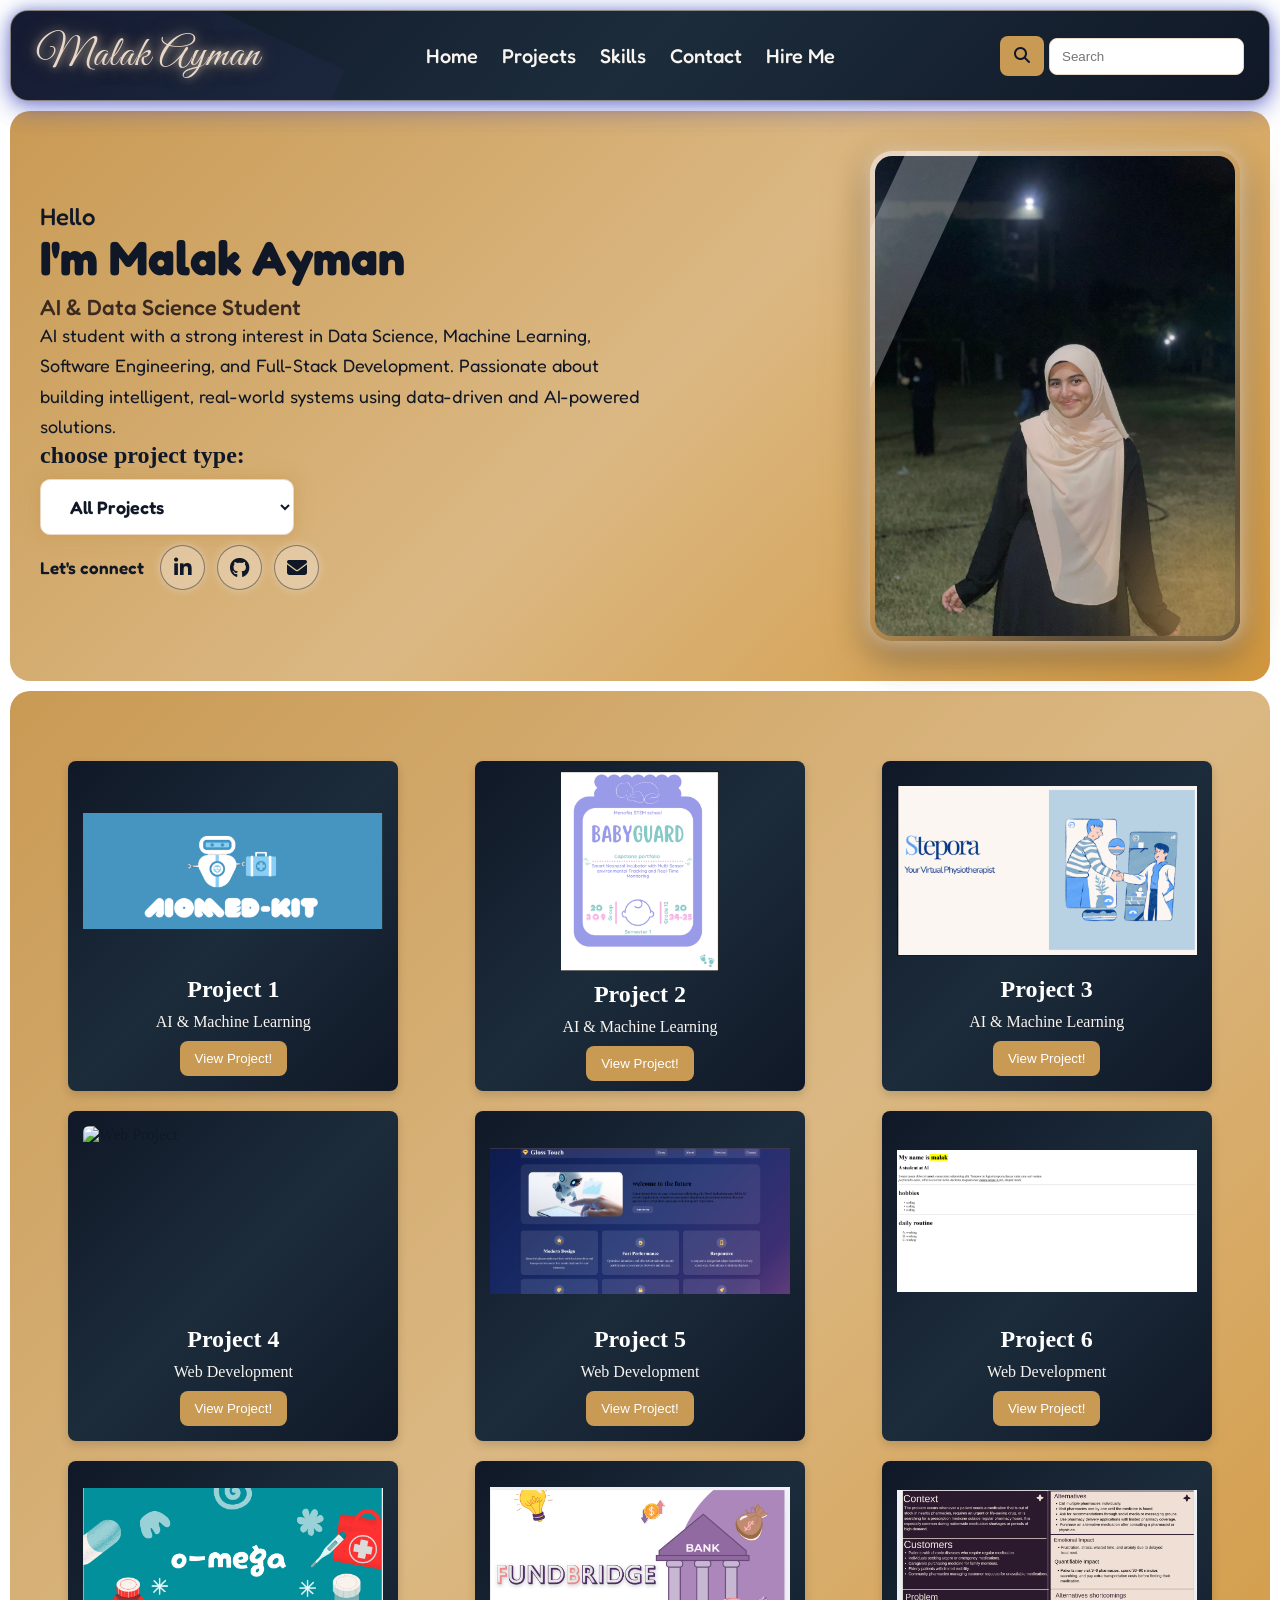
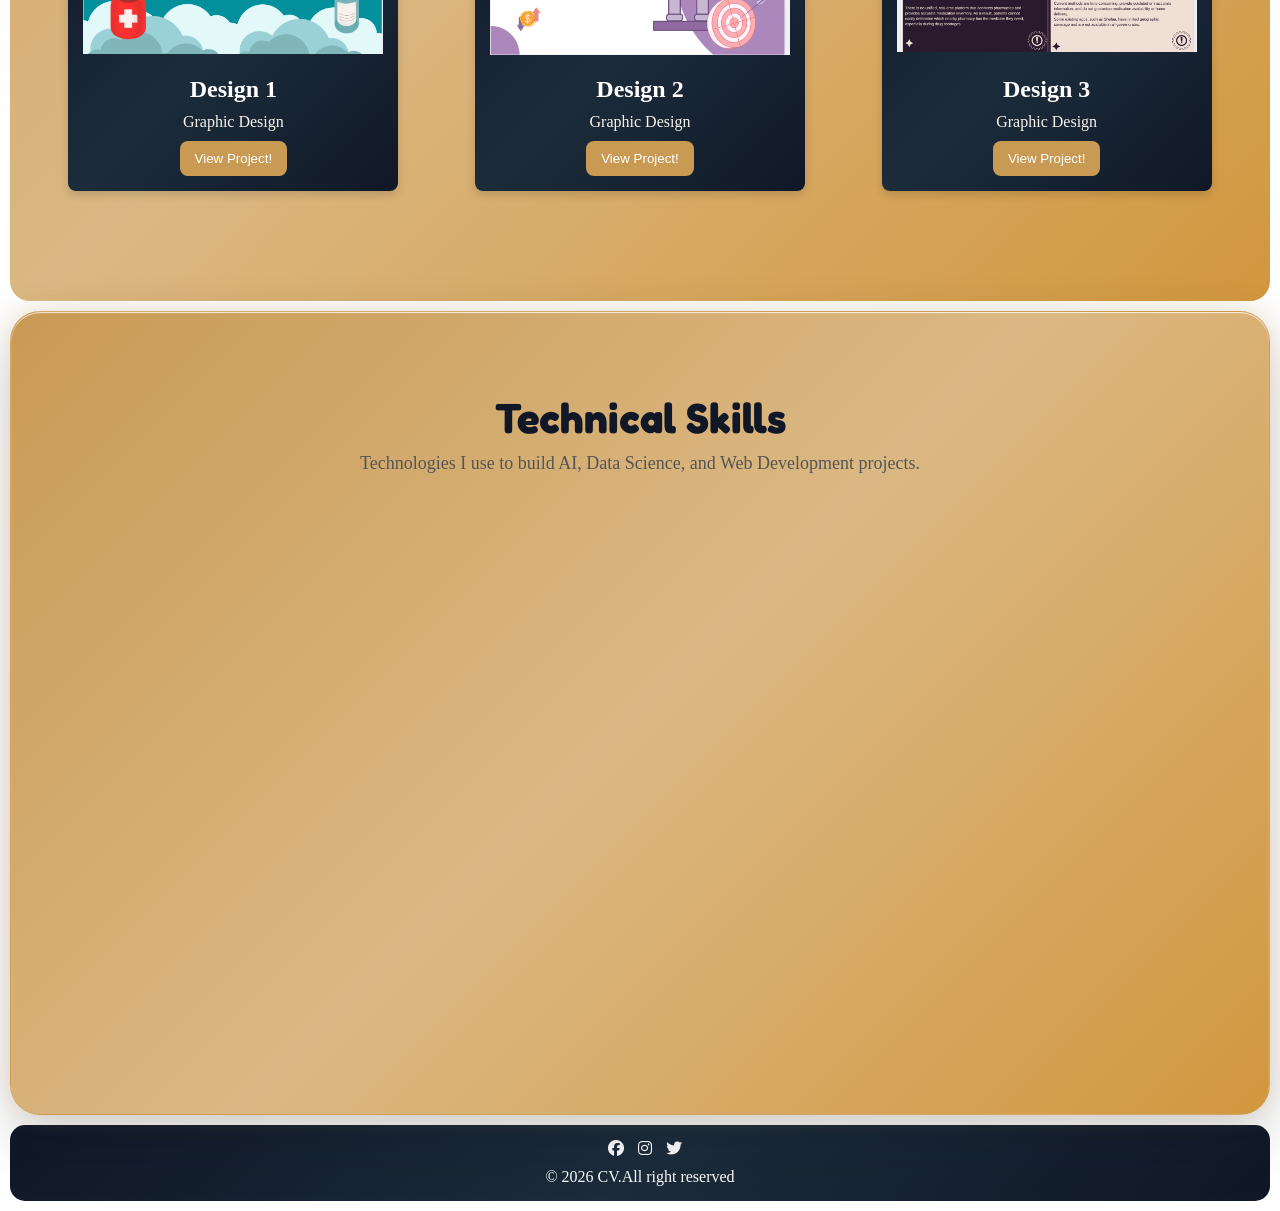
==== HTML.html @ a098d825 "Initial commit" ====
<!DOCTYPE html>
<html lang="en">

<head>

</head>
<link href="https://fonts.googleapis.com/css2?family=Great+Vibes&display=swap" rel="stylesheet">
<link href="https://fonts.googleapis.com/css2?family=Fredoka:wght@400;500;600&display=swap" rel="stylesheet">
<link rel="stylesheet" href="https://cdnjs.cloudflare.com/ajax/libs/font-awesome/6.7.2/css/all.min.css">
<link rel="stylesheet" href="design.css">
<script src="Script.js"></script>

<body>
    <header class="head">
        <h2>Malak Ayman</h2>

        <div class="links">
            <a href="#Home">Home</a>
            <a href="#projects">Projects</a>
            <a href="#skills">Skills</a>
            <a href="#contact">Contact</a>
            <a href="Malak_CV1 final.pdf" download="Malak-Ayman-CV.pdf">Hire Me</a>
        </div>

        <div class="search-box">
            <button>
                <i class="fa-solid fa-magnifying-glass"></i>
            </button>
            <input type="text" placeholder="Search ">
        </div>
    </header>

    <div class="hero" id="Home">
        <div class="hero-content">

            <!-- Left Side -->
            <div class="hero-text">

                <div class="title">
                    <h2>Hello</h2>
                </div>

                <div class="nameing">
                    <h1>I'm Malak Ayman</h1>
                    <h3>AI & Data Science Student</h3>
                </div>

                <div class="paragraph-but">
                    <p>
                        AI student with a strong interest in Data Science,
                        Machine Learning, Software Engineering, and Full-Stack
                        Development. Passionate about building intelligent,
                        real-world systems using data-driven and AI-powered
                        solutions.
                    </p>
                </div>
                <h2>choose project type:</h2>
                <select class="hire-me" id="projects">
                    <option value="all">All Projects</option>
                    <option value="ai">AI & Machine Learning</option>
                    <option value="web">Web Development</option>
                    <option value="data">Graphic Design</option>
                </select>

                <div class="hero-social">
                    <span>Let's connect</span>

                    <div class="social-icons">
                        <a href="https://www.linkedin.com/in/malak-ayman-b896282a2/?locale=en" target="_blank">
                            <i class="fa-brands fa-linkedin-in"></i>
                        </a>

                        <a href="https://github.com/Malakayman07" target="_blank">
                            <i class="fa-brands fa-github"></i>
                        </a>

                        <a href="mailto:malak.ayman9031@gmail.com">
                            <i class="fa-solid fa-envelope"></i>
                        </a>
                    </div>
                </div>

            </div>

            <!-- Right Side -->
            <div class="hero-image">
                <div class="photo-card">
                    <div class="photo-glow"></div>

                    <img src="WhatsApp Image 2024-12-21 at 8.46.09 PM (2).jpeg" alt="Malak Ayman">
                </div>
            </div>

        </div>
    </div>

    <div class="hero">
        <div class="hero-content">

            <div class="projects">

                <!-- ================= AI Projects ================= -->

                <div class="projects-card" data-category="ai">
                    <img src="Screenshot (310).png" alt="AI Project">
                    <h2>Project 1</h2>
                    <p>AI & Machine Learning</p>
                    <a href="https://www.canva.com/design/DAGlU4MeK1M/7GgVCJ5HpR1fGz4sZ2v1OQ/view?utm_content=DAGlU4MeK1M&utm_campaign=designshare&utm_medium=link2&utm_source=uniquetools"
                        target="_blank">
                        <button type="button">View Project!</button>
                    </a>
                </div>

                <div class="projects-card" data-category="ai">
                    <img src="Screenshot (312).png" alt="AI Project">
                    <h2>Project 2</h2>
                    <p>AI & Machine Learning</p>
                    <a href="https://www.canva.com/design/DAGmDqVXeSU/0M6W1y4PWWmtORWj52f5jQ/view?utm_content=DAGmDqVXeSU&utm_campaign=designshare&utm_medium=link2&utm_source=uniquetools"
                        target="_blank">
                        <button type="button">View Project!</button>
                    </a>
                </div>

                <div class="projects-card" data-category="ai">
                    <img src="Screenshot (311).png" alt="AI Project">
                    <h2>Project 3</h2>
                    <p>AI & Machine Learning</p>
                    <a href="https://www.canva.com/design/DAGmDy9wybU/o4Q_I3waVq-ejFqZL7crqQ/view?utm_content=DAGmDy9wybU&utm_campaign=designshare&utm_medium=link2&utm_source=uniquetools"
                        target="_blank">
                        <button type="button">View Project!</button>
                    </a>
                </div>

                <!-- ================= Web Projects ================= -->

                <div class="projects-card" data-category="web">
                    <img src="Screenshot (313).png" alt="Web Project">
                    <h2>Project 4</h2>
                    <p>Web Development</p>
                    <a href="https://www.canva.com/design/DAGmD1zoA2k/JFJXFO2tUOjUXRPAk5Pr_g/view?utm_content=DAGmD1zoA2k&utm_campaign=designshare&utm_medium=link2&utm_source=uniquetools"
                        target="_blank">
                        <button type="button">View Project!</button>
                    </a>
                </div>

                <div class="projects-card" data-category="web">
                    <img src="Screenshot (314).png" alt="Web Project">
                    <h2>Project 5</h2>
                    <p>Web Development</p>
                    <a href="https://www.canva.com/design/DAGmD3l9RJo/2rQPOw4p7m_0o8-2JmM4zw/view?utm_content=DAGmD3l9RJo&utm_campaign=designshare&utm_medium=link2&utm_source=uniquetools"
                        target="_blank">
                        <button type="button">View Project!</button>
                    </a>
                </div>

                <div class="projects-card" data-category="web">
                    <img src="Screenshot (316).png" alt="Web Project">
                    <h2>Project 6</h2>
                    <p>Web Development</p>
                    <a href="https://www.canva.com/design/DAGmD6rR4Sc/80y9nU7RS0R1gWfWm19d3A/view?utm_content=DAGmD6rR4Sc&utm_campaign=designshare&utm_medium=link2&utm_source=uniquetools"
                        target="_blank">
                        <button type="button">View Project!</button>
                    </a>
                </div>

                <!-- ================= Graphic Design rojects ================= -->

                <div class="projects-card" data-category="data">
                    <img src="Screenshot (319).png" alt="Data Science Project">
                    <h2>Design 1</h2>
                    <p>Graphic Design</p>
                    <a href="https://canva.link/gso3qeoc3ygeeum" target="_blank">
                        <button type="button">View Project!</button>
                    </a>
                </div>

                <div class="projects-card" data-category="data">
                    <img src="Screenshot (318).png" alt="Data Science Project">
                    <h2>Design 2</h2>
                    <p>Graphic Design</p>
                    <a href="https://canva.link/4xn7hko3kv4t4am" target="_blank">
                        <button type="button">View Project!</button>
                    </a>
                </div>

                <div class="projects-card" data-category="data">
                    <img src="Screenshot (317).png" alt="Data Science Project">
                    <h2>Design 3</h2>
                    <p>Graphic Design</p>
                    <a href="Screenshot (318).png" target="_blank">
                        <button type="button">View Project!</button>
                    </a>
                </div>

            </div>

        </div>
    </div>
    <section class="skills-section" id="skills">

        <h2 class="skills-title">Technical Skills</h2>

        <p class="skills-subtitle">
            Technologies I use to build AI, Data Science, and Web Development projects.
        </p>

        <div class="skills-orbit">

            <div class="skill python">
                <i class="fa-brands fa-python"></i>
                <span>Python</span>
            </div>

            <div class="skill cpp">
                <i class="fa-solid fa-code"></i>
                <span>C++</span>
            </div>

            <div class="skill pandas">
                <i class="fa-solid fa-table"></i>
                <span>Pandas</span>
            </div>

            <div class="skill numpy">
                <i class="fa-solid fa-chart-line"></i>
                <span>NumPy</span>
            </div>

            <div class="skill html">
                <i class="fa-brands fa-html5"></i>
                <span>HTML</span>
            </div>

            <div class="skill css">
                <i class="fa-brands fa-css3-alt"></i>
                <span>CSS</span>
            </div>

            <div class="skill js">
                <i class="fa-brands fa-js"></i>
                <span>JavaScript</span>
            </div>

            <div class="skill react">
                <i class="fa-brands fa-react"></i>
                <span>React</span>
            </div>

        </div>

    </section>
    <div class="foot" id="contact">
        <div class="footersocial">
            <a href="#"> <i class="fa-brands fa-facebook"></i></a>
            <a href="#"><i class="fa-brands fa-instagram"></i></a>
            <a href="#"><i class="fa-brands fa-twitter"></i></a>
        </div>
        <p>&copy; 2026 CV.All right reserved</p>
    </div>
    </div>
    </div>
</body>

</html>
---- design.css ----
* {
    margin: 0;
    padding: 0;
}


/* Header */
.head {
    background: linear-gradient(135deg, #101827, #1c2c3b, #101827);
    color: #F8F4EF;
    display: flex;
    justify-content: space-between;
    align-items: center;
    gap: 30px;
    padding: 18px 25px;
    margin: 10px;
    font-size: 20px;
    border: 1px solid rgba(233, 216, 199, 0.55);
    border-radius: 18px;
    position: relative;
    overflow: hidden;
    transition: 0.4s ease;
    box-shadow:
        0 0 12px rgba(84, 84, 201, 0.45),
        0 0 30px rgba(84, 148, 201, 0.25),
        0 8px 25px rgba(69, 60, 193, 0.45);
}

/* Moving light effect */
.head::before {
    content: "";
    position: absolute;
    top: -80%;
    left: -20%;
    width: 45%;
    height: 250%;
    background: rgba(75, 62, 173, 0.08);
    transform: rotate(25deg);
    transition: 0.6s ease;
}

.head:hover {
    transform: translateY(-3px);
    border-color: #C99A54;
    box-shadow:
        0 0 12px rgba(84, 84, 201, 0.45),
        0 0 30px rgba(84, 148, 201, 0.25),
        0 8px 25px rgba(69, 60, 193, 0.45);
}

.head:hover::before {
    left: 110%;
}

/* Keeps content above the moving light */
.head>* {
    position: relative;
    z-index: 1;
}

.head h2 {
    font-family: "Great Vibes", cursive;
    font-size: 42px;
    font-weight: 400;
    letter-spacing: 1px;
    color: #E9D8C7;
    text-shadow:
        0 0 8px rgba(233, 216, 199, 0.8),
        0 0 20px rgba(201, 154, 84, 0.55);
}

.links {
    display: flex;
    gap: 24px;
}

.links a {
    font-family: "Fredoka", sans-serif;
    color: #F8F4EF;
    text-decoration: none;
    font-size: 20px;
    font-weight: 500;
    transition: 0.3s ease;
}

.links a:hover {
    color: #C99A54;
    text-shadow: 0 0 10px #C99A54, 0 0 22px #C99A54;
    transform: translateY(-2px);
}

/* Search button */
.search-box button {
    background-color: #C99A54;
    color: #101827;
    border: none;
    padding: 11px 14px;
    border-radius: 8px;
    cursor: pointer;
    font-size: 16px;
    transition: 0.3s;
}

.search-box button:hover {
    background-color: #E9D8C7;
    transform: translateY(-2px);
    box-shadow: 0 0 15px #C99A54;
}

.search-box input {
    padding: 10px 12px;
    border: 1px solid #E9D8C7;
    border-radius: 8px;
    outline: none;
}

/* Hero section */
.hero {
    background: linear-gradient(135deg, #C99A54, #dbb883, #d2973e);
    color: #101827;

    display: flex;
    justify-content: center;
    align-items: center;

    margin: 10px;
    padding: 40px 25px;

    border-radius: 20px;
    transition: 0.3s;

    box-sizing: border-box;
}

.hero-content {
    width: 100%;
    max-width: 1200px;

    display: flex;
    flex-direction: column;
    gap: 18px;
}

.hero:first-of-type .hero-content {
    flex-direction: row;
    align-items: center;
    justify-content: space-between;
    gap: 40px;
}

.hero:first-of-type .hero-text {
    flex: 1 1 0;
    min-width: 0;
}

.hero:first-of-type .hero-image {
    flex: 0 0 auto;
    display: flex;
    justify-content: center;
}

@media (max-width: 900px) {
    .hero:first-of-type .hero-content {
        flex-direction: column;
        text-align: center;
    }

    .hero:first-of-type .hero-social {
        justify-content: center;
        flex-wrap: wrap;
    }
}

.title h2 {
    font-family: "Fredoka", sans-serif;
    font-size: 24px;
    font-weight: 500;
    color: #101827;
}

.nameing h1 {
    font-family: "Fredoka", sans-serif;
    font-size: 48px;
    line-height: 1.1;
    color: #101827;
}

.nameing h3 {
    margin-top: 10px;
    font-family: "Fredoka", sans-serif;
    font-size: 22px;
    font-weight: 500;
    color: #3b2a20;
}

.img {
    width: 40%;
    display: flex;
    justify-content: flex-end;
}

.photo-card {
    position: relative;
    width: min(100%, 380px);
    height: 480px;
    overflow: hidden;
    background: linear-gradient(135deg, #E9D8C7, #C99A54, #101827);
    box-shadow:
        0 0 20px rgba(233, 216, 199, 0.8),
        0 0 45px rgba(201, 154, 84, 0.8),
        0 15px 35px rgba(16, 24, 39, 0.45);
    transition: 0.5s ease;
    padding: 5px;
    border-radius: 22px;
}

.photo-card img {
    width: 100%;
    height: 100%;
    display: block;
    object-fit: cover;
    object-position: center;
    transition: 0.5s ease;

    border-radius: 17px;

}

.photo-card::before {
    content: "";
    position: absolute;
    z-index: 2;
    top: -60%;
    left: -20%;
    width: 18%;
    height: 220%;
    background: rgba(255, 255, 255, 0.28);
    transform: rotate(25deg);
    transition: 0.35s ease;
    pointer-events: none;
}

.photo-card:hover {
    transform: translateY(-12px) rotate(2deg);
    box-shadow:
        0 0 25px #E9D8C7,
        0 0 60px #C99A54,
        0 0 100px rgba(201, 154, 84, 0.7);
}

.photo-card:hover img {
    transform: scale(1.06);
}

.photo-card:hover::before {
    left: 115%;
}

.photo-glow {
    position: absolute;
    z-index: 1;
    right: -40px;
    bottom: -40px;
    width: 150px;
    height: 150px;
    border-radius: 50%;
    background: #C99A54;
    filter: blur(45px);
    opacity: 0.8;
}

.photo-label {
    position: absolute;
    z-index: 3;
    left: 25px;
    bottom: 25px;
    padding: 12px 18px;
    border: 1px solid rgba(233, 216, 199, 0.7);
    border-radius: 12px;
    background: rgba(16, 24, 39, 0.78);
    color: #F8F4EF;
    backdrop-filter: blur(8px);
}

.photo-label span {
    font-family: "Fredoka", sans-serif;
    font-size: 13px;
    color: #C99A54;
}

.photo-label h3 {
    margin-top: 4px;
    font-family: "Great Vibes", cursive;
    font-size: 28px;
    font-weight: 400;
    color: #E9D8C7;
}

.paragraph-but {
    font-family: "Fredoka", sans-serif;
    max-width: 600px;
    font-size: 18px;
    font-weight: 400;
    line-height: 1.7;
    color: #101827;
}

/* Project Type Selector */
.hire-me {
    display: inline-block;
    margin-top: 10px;
    padding: 15px 25px;

    border: 1px solid #E9D8C7;
    border-radius: 10px;

    background: #fff;
    color: #101827;

    font-family: "Fredoka", sans-serif;
    font-size: 18px;
    font-weight: 600;

    cursor: pointer;
    outline: none;

    transition: all 0.3s ease;

    box-shadow:
        0 0 10px rgba(201, 154, 84, 0.5),
        0 0 20px rgba(201, 154, 84, 0.3);
}

.hire-me:hover,
.hire-me:focus {
    background: #101827;
    color: #C99A54;
    border-color: #C99A54;

    transform: translateY(-2px);

    box-shadow:
        0 0 15px rgba(201, 154, 84, 0.7),
        0 0 30px rgba(201, 154, 84, 0.5);
}

.hero-social {
    display: flex;
    align-items: center;
    gap: 16px;
    margin-top: 10px;
    font-family: "Fredoka", sans-serif;
    color: #101827;
}

.hero-social span {
    font-size: 17px;
    font-weight: 600;
}

.social-icons {
    display: flex;
    gap: 12px;
}

.social-icons a {
    width: 43px;
    height: 43px;
    display: grid;
    place-items: center;
    border: 1px solid rgba(16, 24, 39, 0.45);
    border-radius: 50%;
    background: rgba(248, 244, 239, 0.35);
    color: #101827;
    font-size: 20px;
    text-decoration: none;
    transition: 0.35s ease;
    box-shadow: 0 0 10px rgba(233, 216, 199, 0.6);
}

.social-icons a:hover {
    background: #101827;
    color: #C99A54;
    border-color: #101827;
    transform: translateY(-6px) rotate(8deg);
    box-shadow:
        0 0 12px #E9D8C7,
        0 0 25px #C99A54,
        0 0 45px rgba(201, 154, 84, 0.8);
}



.projects {
    display: grid;
    grid-template-columns: repeat(auto-fit, minmax(300px, 1fr));
    /* that what helps us */
    gap: 20px;
    width: 100%;
    margin-top: 30px;
    margin-bottom: 70px;

}

.projects-card {
    background: linear-gradient(135deg, #101827, #1c2c3b, #101827);
    display: flex;
    flex-direction: column;
    justify-content: center;
    align-items: center;

    width: 100%;
    /* Let the grid control the width */
    max-width: 300px;
    /* Maximum card width */
    height: 300px;
    margin: 0 auto;
    /* Center the card inside its grid cell */
    padding: 15px;

    border-radius: 8px;
    box-shadow: 0 4px 10px rgba(0, 0, 0, .15);
    cursor: pointer;
    transition: .3s;
}

.projects-card:hover {
    transform: translateY(-8px);
}

.projects-card img {
    width: 100%;
    height: 200px;
    object-fit: contain;
    border-radius: 6px;
    margin-bottom: 10px;
    transition: transform .5s ease;
    /* Remove the 20px padding */
    box-shadow: 0 0 0 rgba(0, 0, 0, .15);

}

.projects-card:hover img {
    transform: scale(1.08);
    overflow: hidden;
}

.projects-card h2 {
    margin-bottom: 10px;
    color: #fff;
}

.projects-card p {
    color: #F8F4EF;
    margin-bottom: 10px;
}

.projects-card button {
    border: none;
    padding: 10px 15px;
    border-radius: 8px;
    background-color: #C99A54;
    color: #fff;
    cursor: pointer;
    transition: 0.3s;
}

.projects-card button:hover {
    background-color: rgb(37, 67, 37);
}

/* ==========================
        Skills Section
========================== */

.skills-section {

    margin: 10px;
    padding: 80px 30px;

    border-radius: 30px;

    position: relative;
    overflow: hidden;

    background: linear-gradient(135deg, #C99A54, #dbb883, #d2973e);

    border: 1px solid rgba(201, 154, 84, .4);

    box-shadow:
        0 0 25px rgba(201, 154, 84, .25),
        0 25px 60px rgba(16, 24, 39, .18),
        inset 0 1px 1px rgba(255, 255, 255, .8);

    text-align: center;
}

.skills-title {

    font-size: 42px;
    color: #101827;

    margin-bottom: 10px;

    font-family: "Fredoka", sans-serif;
}

.skills-subtitle {

    color: #555;
    font-size: 18px;

    margin-bottom: 60px;
}

/* ==========================
      Orbit Container
========================== */

.skills-orbit {

    position: relative;

    width: 500px;
    height: 500px;

    margin: auto;
}

/* ==========================
         Skill Circle
========================== */

.skill {

    position: absolute;

    width: 90px;
    height: 90px;

    border-radius: 50%;

    background: linear-gradient(135deg, #101827, #1C2C3B);

    display: flex;
    flex-direction: column;
    justify-content: center;
    align-items: center;

    color: #F8F4EF;

    cursor: pointer;

    box-shadow:
        0 0 10px rgba(201, 154, 84, .4),
        0 0 25px rgba(201, 154, 84, .3);

    transition: .4s;

    animation: float 4s ease-in-out infinite;
}

.skill:hover {

    transform: scale(1.15);

    background: rgb(37, 67, 37);

    color: #F8F4EF;

    box-shadow:
        0 0 20px rgba(37, 67, 37, .6),
        0 0 40px rgba(37, 67, 37, .4);
}

.skill i {

    font-size: 34px;

    margin-bottom: 8px;
}

.skill span {

    font-size: 13px;
    font-weight: 600;
}

/* ==========================
         Positions
========================== */

.python {

    top: 0;
    left: 205px;

    animation-delay: 0s;
}

.cpp {

    top: 70px;
    right: 50px;

    animation-delay: .5s;
}

.pandas {

    top: 205px;
    right: 0;

    animation-delay: 1s;
}

.numpy {

    bottom: 70px;
    right: 50px;

    animation-delay: 1.5s;
}

.react {

    bottom: 0;
    left: 205px;

    animation-delay: 2s;
}

.js {

    bottom: 70px;
    left: 50px;

    animation-delay: 2.5s;
}

.html {

    top: 205px;
    left: 0;

    animation-delay: 3s;
}

.css {

    top: 70px;
    left: 50px;

    animation-delay: 3.5s;
}

/* ==========================
        Floating Animation
========================== */

@keyframes float {

    0% {
        transform: translateY(0);
    }

    50% {
        transform: translateY(-15px);
    }

    100% {
        transform: translateY(0);
    }
}

/* Footer */
.foot {
    text-align: center;
    padding: 15px 25px;
    color: #fff;
    height: 900;
    margin: 10px;
    background: linear-gradient(135deg, #101827, #1c2c3b, #101827);
    border-radius: 15px;
}

.footer-links {
    margin-bottom: 10px;

}

.footer-links {
    color: blueviolet;
    margin-left: 10px;
}

.footer-links a {
    text-decoration: none;
    color: blueviolet;
    margin-left: 10px;
}

.footer-links a:hover {
    color: white;
}

.footersocial {
    margin-bottom: 10px;

}

.footersocial a {
    color: #fff;
    margin-left: 10px;
}

.footersocial a :hover {
    color: #C99A54;

}
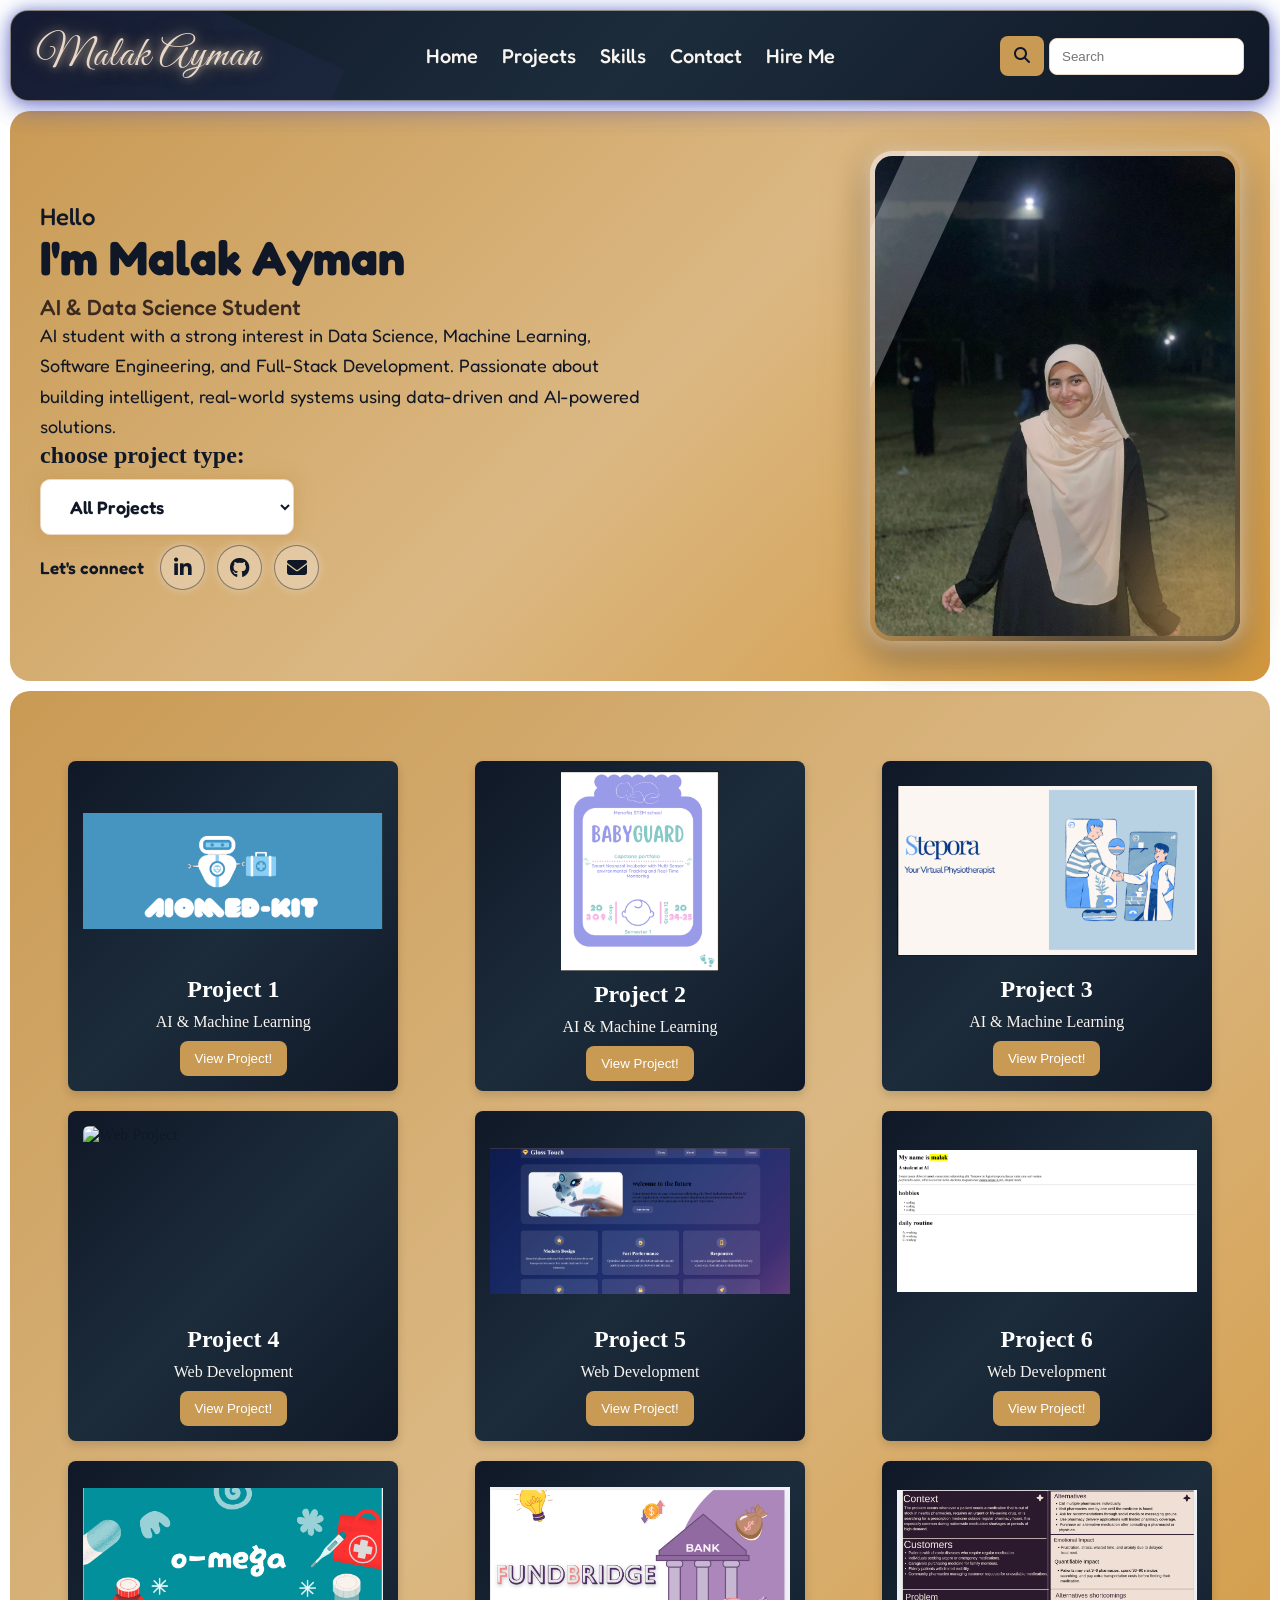
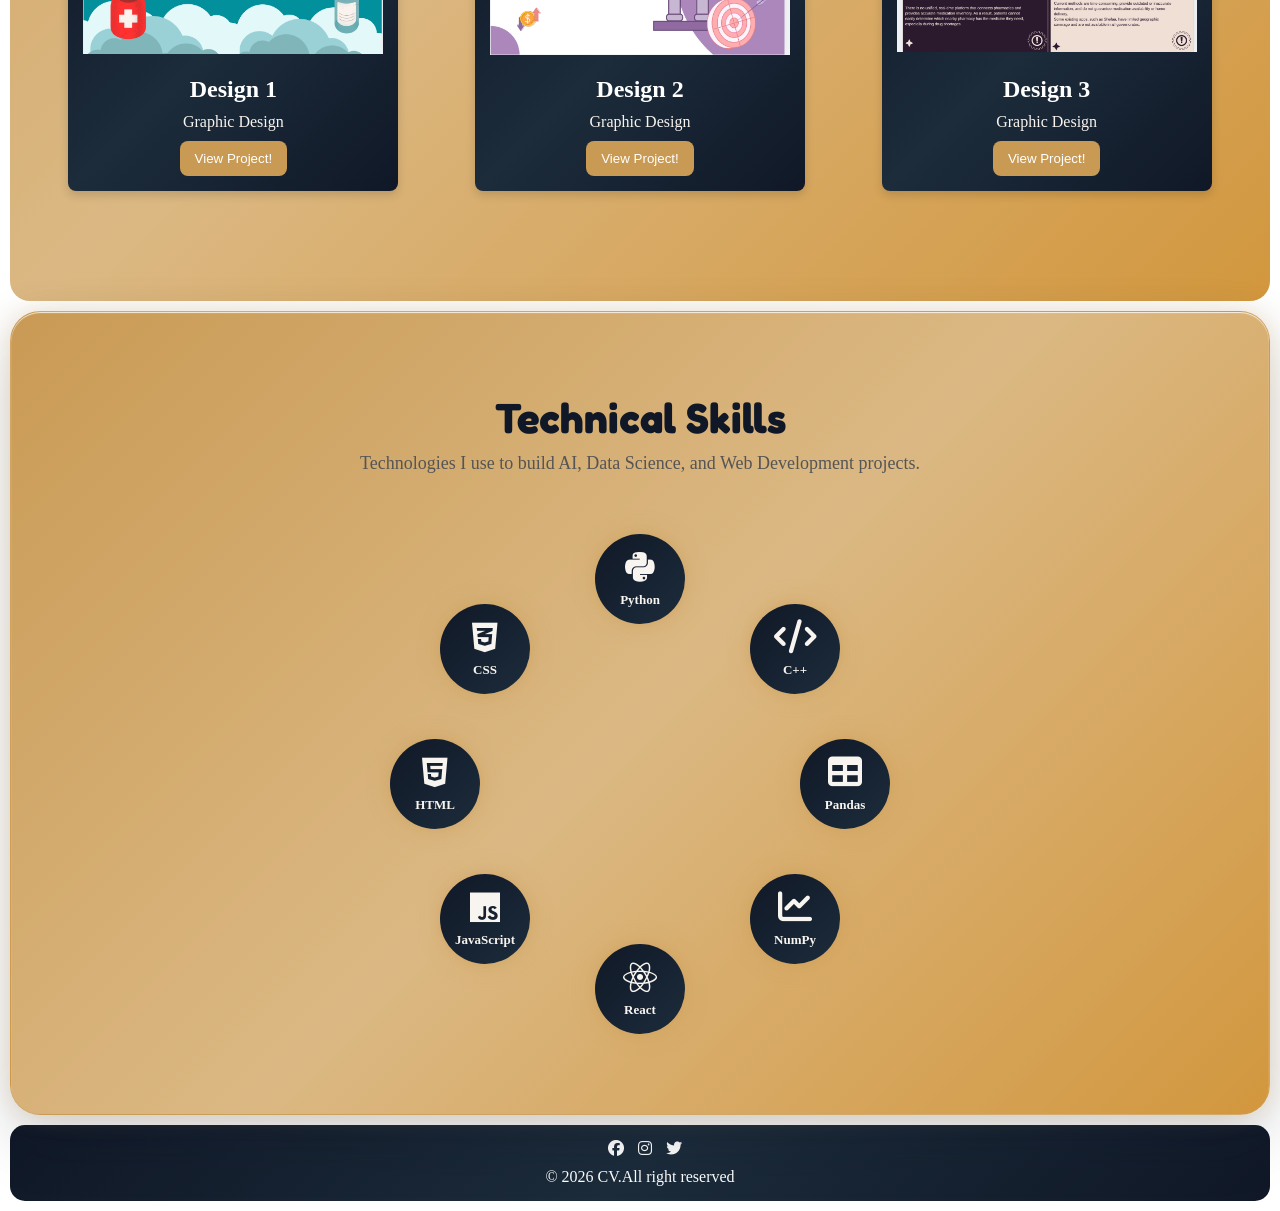
==== commit f26089c9: "Rename index.html to HTML.html" ====
--- a/HTML.html
+++ b/HTML.html
@@ -261,4 +261,4 @@
     </div>
 </body>
 
-</html>+</html>
--- a/design.css
+++ b/design.css
@@ -717,4 +717,4 @@
 .footersocial a :hover {
     color: #C99A54;
 
-}+}
